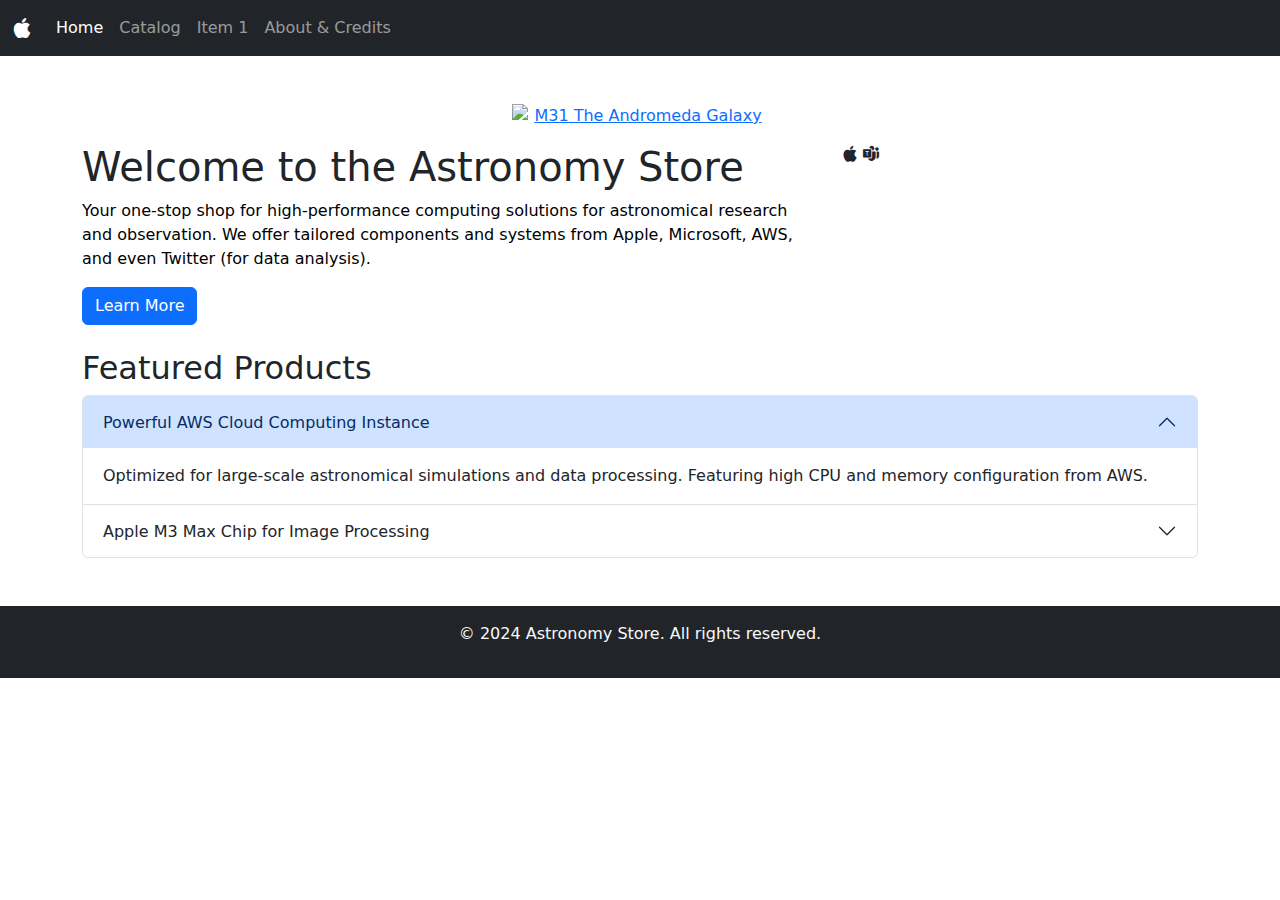
==== index.html @ 71e513d0 "Add files via upload" ====
<!DOCTYPE html>
<html lang="en">
<head>
    <meta charset="UTF-8">
    <meta name="viewport" content="width=device-width, initial-scale=1.0">
    <title>Astronomy Store - Home</title>
    <link rel="stylesheet" href="https://cdn.jsdelivr.net/npm/bootstrap@5.3.2/dist/css/bootstrap.min.css">
    <link rel="stylesheet" href="https://cdn.jsdelivr.net/npm/bootstrap-icons@1.11.3/font/bootstrap-icons.min.css">
    <link rel="stylesheet" href="style.css">
    <style>
        
        .header-image {
            max-width: 100%;  
            height: auto;      
            display: block;   
            margin: 0 auto;   
        }

        .image-container {
            text-align: center; 
            margin-bottom: 15px; 
        }
    </style>
</head>
<body class="home-page">
    <header>
        <nav class="navbar navbar-expand-lg navbar-dark bg-dark">
            <div class="container-fluid">
                <a class="navbar-brand" href="#">
                    <i class="bi bi-apple"></i>
                </a>
                <button class="navbar-toggler" type="button" data-bs-toggle="collapse" data-bs-target="#navbarNav" aria-controls="navbarNav" aria-expanded="false" aria-label="Toggle navigation">
                    <span class="navbar-toggler-icon"></span>
                </button>
                <div class="collapse navbar-collapse" id="navbarNav">
                    <ul class="navbar-nav">
                        <li class="nav-item">
                            <a class="nav-link active" aria-current="page" href="index.html">Home</a>
                        </li>
                        <li class="nav-item">
                            <a class="nav-link" href="catalog.html">Catalog</a>
                        </li>
                        <li class="nav-item">
                            <a class="nav-link" href="item1.html">Item 1</a>
                        </li>
                        <li class="nav-item">
                            <a class="nav-link" href="about.html">About & Credits</a>
                        </li>
                    </ul>
                </div>
            </div>
        </nav>
    </header>

    <main class="container my-5">
        <div class="image-container">
            <a title="Torben Hansen, CC BY 2.0 <https://creativecommons.org/licenses/by/2.0>, via Wikimedia Commons" href="https://commons.wikimedia.org/wiki/File:M31_09-01-2011_(cropped).jpg">
                <img width="256" alt="M31 The Andromeda Galaxy" src="https://upload.wikimedia.org/wikipedia/commons/thumb/c/c2/M31_09-01-2011_%28cropped%29.jpg/128px-M31_09-01-2011_%28cropped%29.jpg?20230423095542" class="header-image">
            </a>
        </div>

        <div class="row">
            <div class="col-md-8">
                <h1>Welcome to the Astronomy Store</h1>
                <p style="color: black;">Your one-stop shop for high-performance computing solutions for astronomical research and observation. We offer tailored components and systems from Apple, Microsoft, AWS, and even Twitter (for data analysis).</p>
                <button type="button" class="btn btn-primary">Learn More</button>
            </div>
            <div class="col-md-4">
                <i class="bi bi-apple"></i> <!-- Apple Icon -->
                <i class="bi bi-microsoft-teams"></i> <!-- Microsoft Teams Icon -->
            </div>
        </div>

        <div class="row mt-4">
            <div class="col-12">
                <h2>Featured Products</h2>
                <div class="accordion" id="accordionExample">
                    <div class="accordion-item">
                        <h2 class="accordion-header" id="headingOne">
                            <button class="accordion-button" type="button" data-bs-toggle="collapse" data-bs-target="#collapseOne" aria-expanded="true" aria-controls="collapseOne">
                                Powerful AWS Cloud Computing Instance
                            </button>
                        </h2>
                        <div id="collapseOne" class="accordion-collapse collapse show" aria-labelledby="headingOne" data-bs-parent="#accordionExample">
                            <div class="accordion-body">
                                Optimized for large-scale astronomical simulations and data processing. Featuring high CPU and memory configuration from AWS.
                            </div>
                        </div>
                    </div>
                    <div class="accordion-item">
                        <h2 class="accordion-header" id="headingTwo">
                            <button class="accordion-button collapsed" type="button" data-bs-toggle="collapse" data-bs-target="#collapseTwo" aria-expanded="false" aria-controls="collapseTwo">
                                Apple M3 Max Chip for Image Processing
                            </button>
                        </h2>
                        <div id="collapseTwo" class="accordion-collapse collapse" aria-labelledby="headingTwo" data-bs-parent="#accordionExample">
                            <div class="accordion-body">
                                The Apple M3 Max is ideal for demanding tasks such as image processing from telescope feeds.
                            </div>
                        </div>
                    </div>
                </div>
            </div>
        </div>
    </main>

    <footer class="bg-dark text-light text-center py-3">
        <p>© 2024 Astronomy Store. All rights reserved.</p>
    </footer>

    <script src="https://cdn.jsdelivr.net/npm/bootstrap@5.3.2/dist/js/bootstrap.bundle.min.js"></script>
</body>
</html>
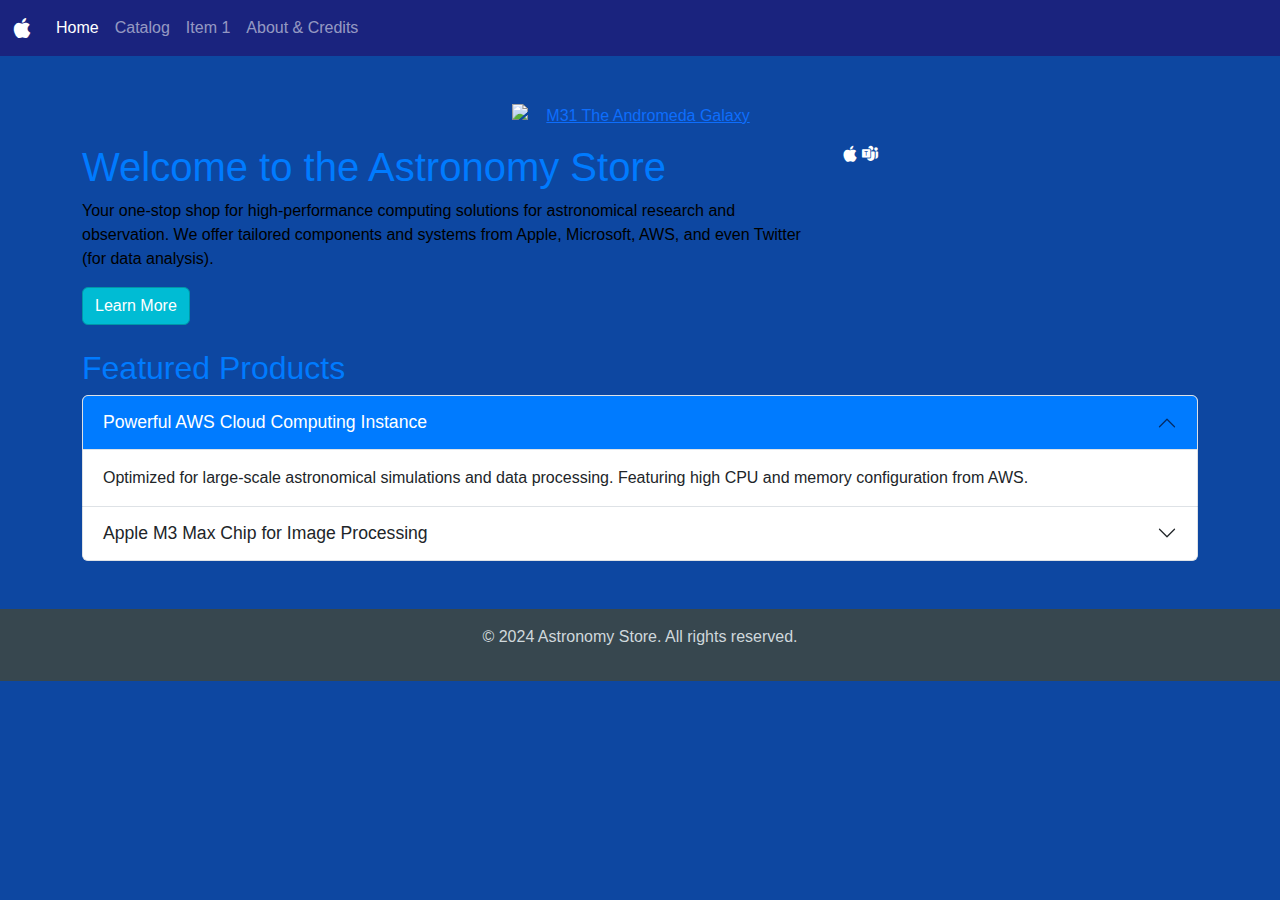
==== commit fed8bc50: "Add files via upload" ====
--- a/index.html
+++ b/index.html
@@ -61,10 +61,10 @@
 
         <div class="row">
             <div class="col-md-8">
-                <h1>Welcome to the Astronomy Store</h1>
-                <p style="color: black;">Your one-stop shop for high-performance computing solutions for astronomical research and observation. We offer tailored components and systems from Apple, Microsoft, AWS, and even Twitter (for data analysis).</p>
-                <button type="button" class="btn btn-primary">Learn More</button>
-            </div>
+  <h1>Welcome to the Astronomy Store</h1>
+  <p style="color: black;">Your one-stop shop for high-performance computing solutions for astronomical research and observation. We offer tailored components and systems from Apple, Microsoft, AWS, and even Twitter (for data analysis).</p>
+  <a href="https://en.wikipedia.org/wiki/Chandra_X-ray_Observatory" class="btn btn-primary">Learn More</a>
+</div>
             <div class="col-md-4">
                 <i class="bi bi-apple"></i> <!-- Apple Icon -->
                 <i class="bi bi-microsoft-teams"></i> <!-- Microsoft Teams Icon -->
--- a/style.css
+++ b/style.css
@@ -0,0 +1,117 @@
+/* style.css */
+body {
+    font-family: sans-serif;
+    background-color: #f8f9fa;
+    color: #333;
+}
+
+/* Home page specific styles*/
+body.home-page {
+    background-image: url("img/starry_background.jpg"); /*replace with image*/
+    background-size: cover;
+    background-repeat: no-repeat;
+    color: white;
+}
+
+/* Catalog page specific styles*/
+body.catalog-page {
+    background-color: #e9ecef;
+}
+
+/* Item page specific styles*/
+body.item-page {
+    background-color: #f0f0f0;
+}
+
+/* About page specific styles*/
+body.about-page {
+    background-color: #ffffff;
+}
+
+h1, h2, h3 {
+    color: #007bff; /* A Bootstrap primary color */
+}
+
+.navbar-brand {
+    font-weight: bold;
+}
+
+.card {
+    border: 1px solid #ccc;
+    box-shadow: 0 2px 4px rgba(0, 0, 0, 0.1);
+}
+
+.card-title {
+    font-size: 1.2rem;
+}
+
+.btn-primary {
+    background-color: #007bff;
+    border-color: #007bff;
+}
+
+.btn-primary:hover {
+    background-color: #0056b3;
+    border-color: #0056b3;
+}
+
+.footer {
+    background-color: #343a40;
+    color: white;
+    text-align: center;
+    padding: 10px;
+    position: fixed;
+    bottom: 0;
+    width: 100%;
+}
+
+/* Custom rule example */
+.accordion-button:not(.collapsed) {
+    color: white;
+    background-color: #007bff;
+}
+
+.accordion-button:focus {
+    border-color: #86b7fe;
+    box-shadow: 0 0 0 0.25rem rgba(13, 110, 253, 0.25);
+}
+
+/* 1.  Change Navbar Background Color */
+.navbar.bg-dark {
+  background-color: #1a237e !important; /* Dark Indigo, more space-like */
+}
+
+/* 2.  Navbar Link Hover Color */
+.navbar-dark .navbar-nav .nav-link:hover {
+  color: #90caf9; /* Light Blue, celestial */
+}
+
+/* 3. Override the default primary button styling */
+.btn.btn-primary {
+  background-color: #00bcd4; /* Teal color */
+  border-color: #0097a7; /* Darker teal border */
+  color: #fff; /* White text */
+  transition: background-color 0.3s ease; /* Smooth transition */
+}
+
+.btn.btn-primary:hover {
+  background-color: #0097a7; /* Darker teal on hover */
+  border-color: #00796b;
+}
+
+/* 4.  Increase Accordion Header Font Size */
+.accordion-button {
+  font-size: 1.1rem; /* Make headers a bit larger */
+}
+
+/* 5.  Style the Footer Text */
+footer.bg-dark.text-light {
+  background-color: #37474f !important; /* Dark Gray, subtle */
+  color: #cfd8dc !important; /* Light Gray-Blue, easier on the eyes */
+}
+
+/* 6.  Style the body */
+body {
+    background-color: #0d47a1; /* a dark spacey blue */
+    color: white !important; /* Set default text color to white for better readability */
+}
